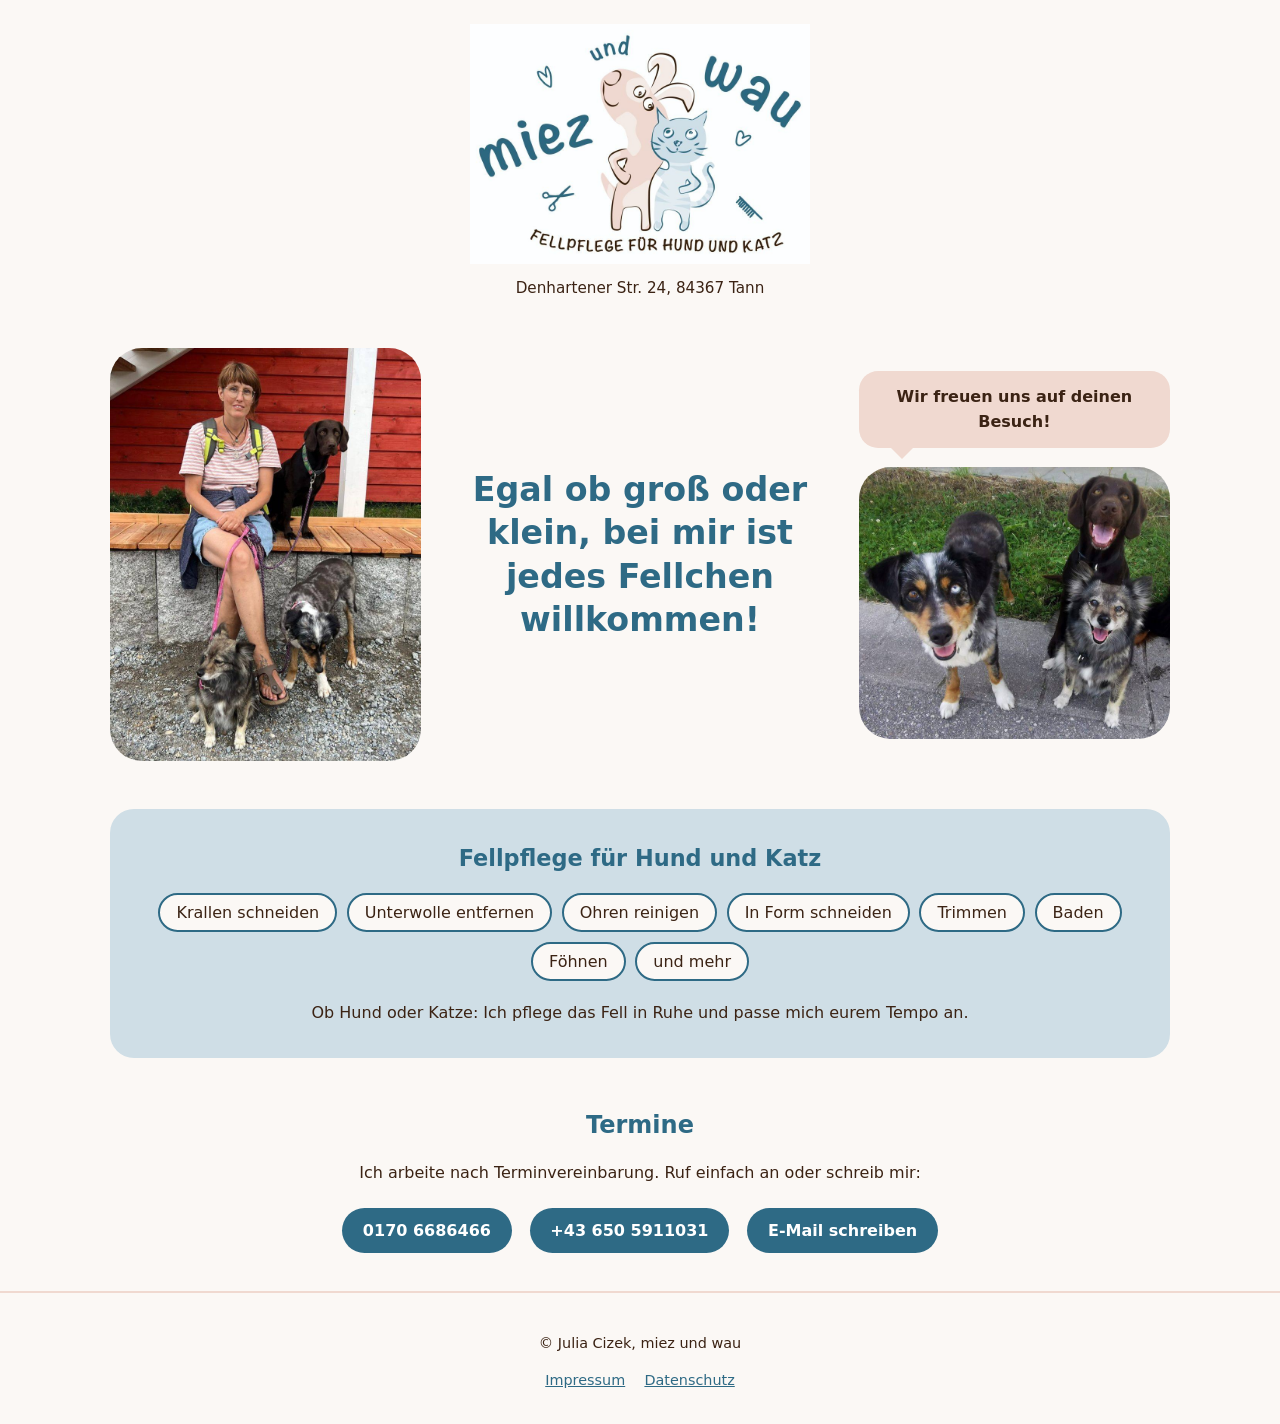
==== index.html @ cfde2b07 "Add files via upload" ====
<!DOCTYPE html>
<html lang="de">
<head>
<meta charset="utf-8">
<meta name="viewport" content="width=device-width, initial-scale=1">
<title>miez und wau – Fellpflege für Hund und Katz in Tann</title>
<meta name="description" content="Fellpflege für Hunde und Katzen in Tann: Krallen schneiden, Unterwolle entfernen, trimmen, baden, föhnen. Termine nach Vereinbarung.">
<link rel="stylesheet" href="style.css">
</head>
<body>
<header>
<img src="img/logo.jpg" alt="miez und wau – Fellpflege für Hund und Katz" width="900" height="636">
<p class="addr">Denhartener Str. 24, 84367 Tann</p>
</header>
<main>
<section class="hero">
<img src="img/julia.jpg" alt="Julia Cizek mit drei Hunden" width="800" height="1062">
<p class="welcome">Egal ob groß oder klein, bei mir ist jedes Fellchen willkommen!</p>
<div class="right">
<p class="bubble">Wir freuen uns auf deinen Besuch!</p>
<img src="img/hunde.jpg" alt="Drei fröhliche Hunde" width="800" height="700">
</div>
</section>
<section class="services">
<h1>Fellpflege für Hund und Katz</h1>
<ul>
<li>Krallen schneiden</li><li>Unterwolle entfernen</li><li>Ohren reinigen</li><li>In Form schneiden</li><li>Trimmen</li><li>Baden</li><li>Föhnen</li><li>und mehr</li>
</ul>
<p>Ob Hund oder Katze: Ich pflege das Fell in Ruhe und passe mich eurem Tempo an.</p>
</section>
<section class="contact">
<h2>Termine</h2>
<p>Ich arbeite nach Terminvereinbarung. Ruf einfach an oder schreib mir:</p>
<a class="btn" href="tel:+491706686466">0170 6686466</a>
<a class="btn" href="tel:+436505911031">+43 650 5911031</a>
<a class="btn" href="mailto:julia.cizek@gmx.at">E-Mail schreiben</a>
</section>
</main>
<footer>
<p>© Julia Cizek, miez und wau</p>
<a href="impressum.html">Impressum</a><a href="datenschutz.html">Datenschutz</a>
</footer>
</body>
</html>
---- style.css ----
:root{--petrol:#2e6a85;--peach:#f0d9d0;--sky:#cfdee6;--brown:#3b2314;--paper:#fbf8f5}
*{box-sizing:border-box}
html{font-size:100%}
body{margin:0;background:var(--paper);color:var(--brown);font-family:ui-rounded,"Avenir Next","Trebuchet MS","Segoe UI",system-ui,sans-serif;line-height:1.6}
a{color:var(--petrol)}
a:focus-visible,.btn:focus-visible{outline:3px solid var(--petrol);outline-offset:3px}
header{text-align:center;padding:1.5rem 1rem .5rem}
header img{width:min(340px,80%);height:auto}
.addr{margin:.25rem 0 0;font-size:.95rem}
main{max-width:1100px;margin:0 auto;padding:1rem 1.25rem 2rem}
.hero{display:grid;grid-template-columns:1fr 1.2fr 1fr;gap:2rem;align-items:center;margin-top:1.5rem}
.hero img{width:100%;height:auto;display:block;border-radius:2rem}
.welcome{font-size:clamp(1.5rem,2.6vw,2.1rem);line-height:1.3;color:var(--petrol);font-weight:700;text-align:center;margin:0}
.bubble{position:relative;background:var(--peach);border-radius:1.2rem;padding:.8rem 1rem;margin:0 0 1.2rem;text-align:center;font-weight:600}
.bubble::after{content:"";position:absolute;left:2rem;bottom:-.7rem;border:.7rem solid transparent;border-top-color:var(--peach);border-bottom:0}
.services{background:var(--sky);border-radius:1.5rem;padding:2rem 1.5rem;margin-top:3rem;text-align:center}
.services h1,.services h2{margin:0 0 1rem;font-size:1.4rem;color:var(--petrol)}
.services ul{list-style:none;margin:0;padding:0;display:flex;flex-wrap:wrap;gap:.6rem;justify-content:center}
.services li{background:var(--paper);border:2px solid var(--petrol);border-radius:2rem;padding:.3rem 1rem}
.services p{margin:1.2rem 0 0}
.contact{text-align:center;margin-top:3rem}
.contact h2{color:var(--petrol);margin:0 0 .3rem}
.btn{display:inline-block;margin:.4rem;padding:.6rem 1.3rem;border-radius:2rem;background:var(--petrol);color:#fff;text-decoration:none;font-weight:700}
.btn:hover{background:var(--brown)}
footer{text-align:center;padding:1.5rem 1rem 2rem;font-size:.9rem;border-top:2px solid var(--peach)}
footer a{margin:0 .6rem}
.text{max-width:720px;margin:0 auto}
.text h1{color:var(--petrol)}.text h2{color:var(--petrol);font-size:1.15rem;margin-top:1.8rem}
@media(max-width:760px){.hero{grid-template-columns:1fr}.hero img{max-width:320px;margin:0 auto}.hero .right{order:3}}
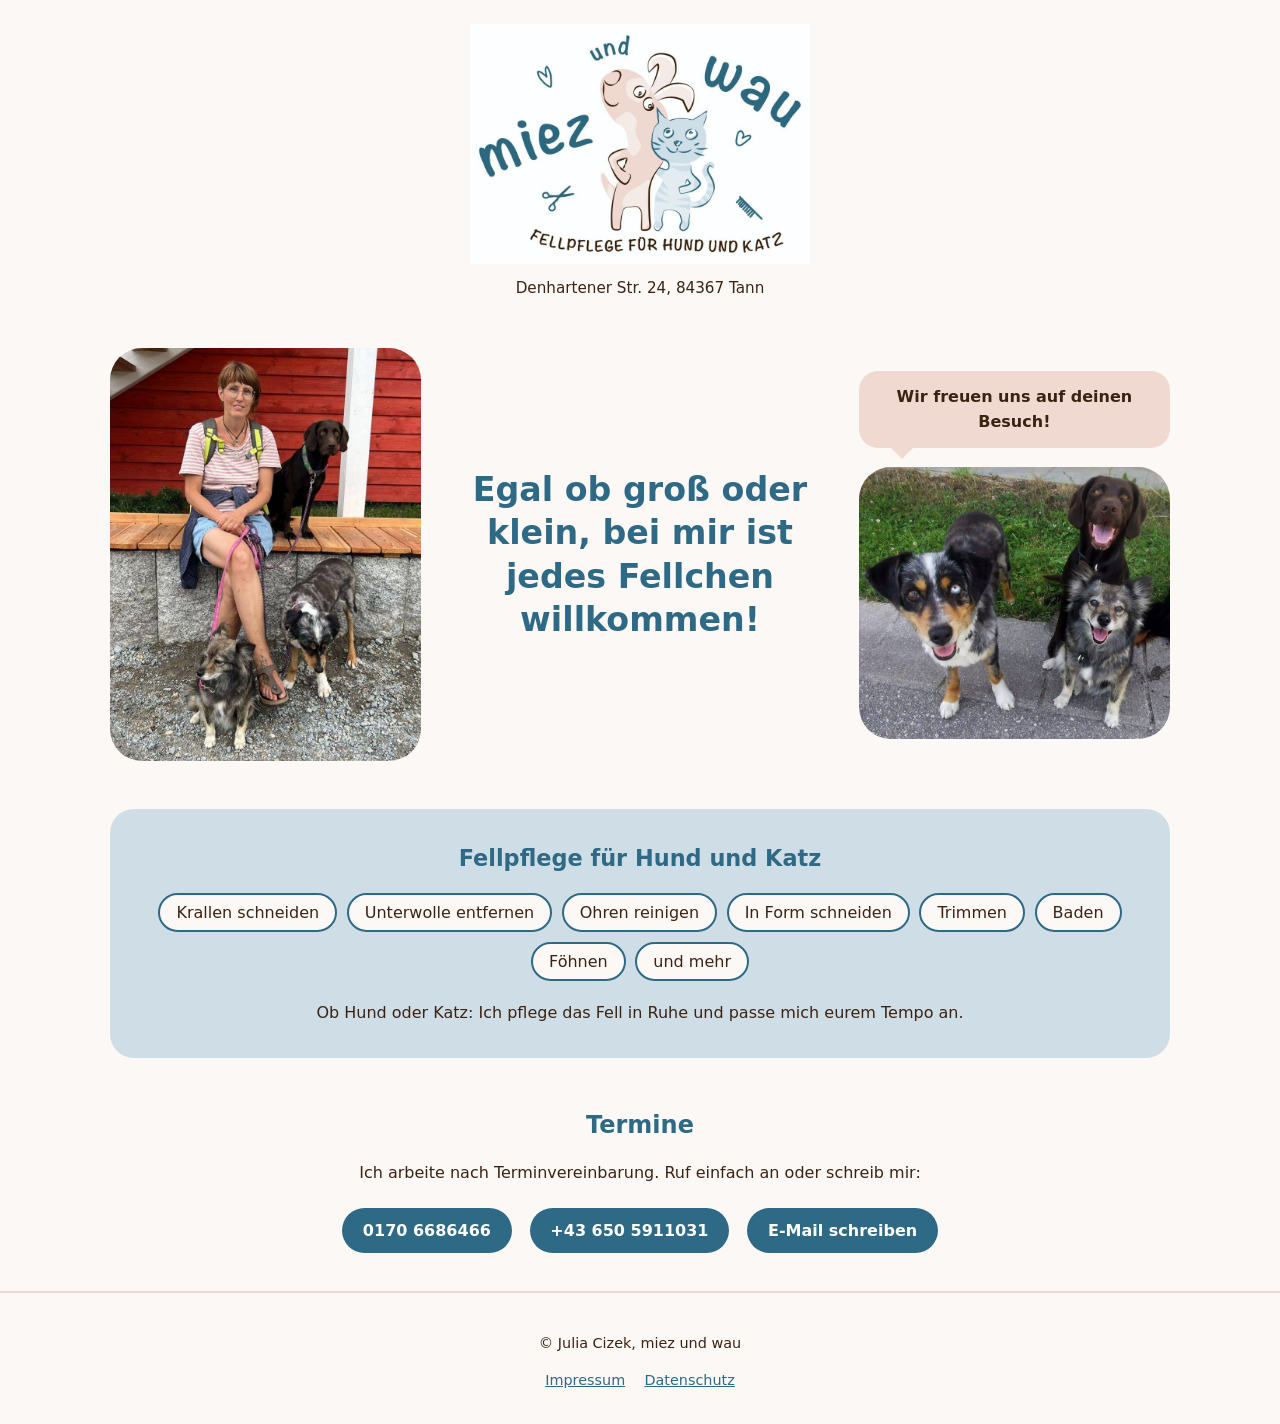
==== commit 5a9af581: "Update index.html" ====
--- a/index.html
+++ b/index.html
@@ -5,7 +5,27 @@
 <meta name="viewport" content="width=device-width, initial-scale=1">
 <title>miez und wau – Fellpflege für Hund und Katz in Tann</title>
 <meta name="description" content="Fellpflege für Hunde und Katzen in Tann: Krallen schneiden, Unterwolle entfernen, trimmen, baden, föhnen. Termine nach Vereinbarung.">
+<link rel="canonical" href="https://miezundwau.com/">
 <link rel="stylesheet" href="style.css">
+<script type="application/ld+json">
+{
+  "@context": "https://schema.org",
+  "@type": "LocalBusiness",
+  "name": "miez und wau",
+  "description": "Fellpflege für Hund und Katz in Tann: Krallen schneiden, Unterwolle entfernen, Ohren reinigen, in Form schneiden, Trimmen, Baden, Föhnen. Termine nach Vereinbarung.",
+  "url": "https://miezundwau.com/",
+  "image": "https://miezundwau.com/img/logo.jpg",
+  "telephone": "+491706686466",
+  "email": "julia.cizek@gmx.at",
+  "address": {
+    "@type": "PostalAddress",
+    "streetAddress": "Denhartener Str. 24",
+    "postalCode": "84367",
+    "addressLocality": "Tann",
+    "addressCountry": "DE"
+  }
+}
+</script>
 </head>
 <body>
 <header>
@@ -26,7 +46,7 @@
 <ul>
 <li>Krallen schneiden</li><li>Unterwolle entfernen</li><li>Ohren reinigen</li><li>In Form schneiden</li><li>Trimmen</li><li>Baden</li><li>Föhnen</li><li>und mehr</li>
 </ul>
-<p>Ob Hund oder Katze: Ich pflege das Fell in Ruhe und passe mich eurem Tempo an.</p>
+<p>Ob Hund oder Katz: Ich pflege das Fell in Ruhe und passe mich eurem Tempo an.</p>
 </section>
 <section class="contact">
 <h2>Termine</h2>
@@ -37,7 +57,7 @@
 </section>
 </main>
 <footer>
-<p>© Julia Cizek, miez und wau</p>
+<p>&copy; Julia Cizek, miez und wau</p>
 <a href="impressum.html">Impressum</a><a href="datenschutz.html">Datenschutz</a>
 </footer>
 </body>
